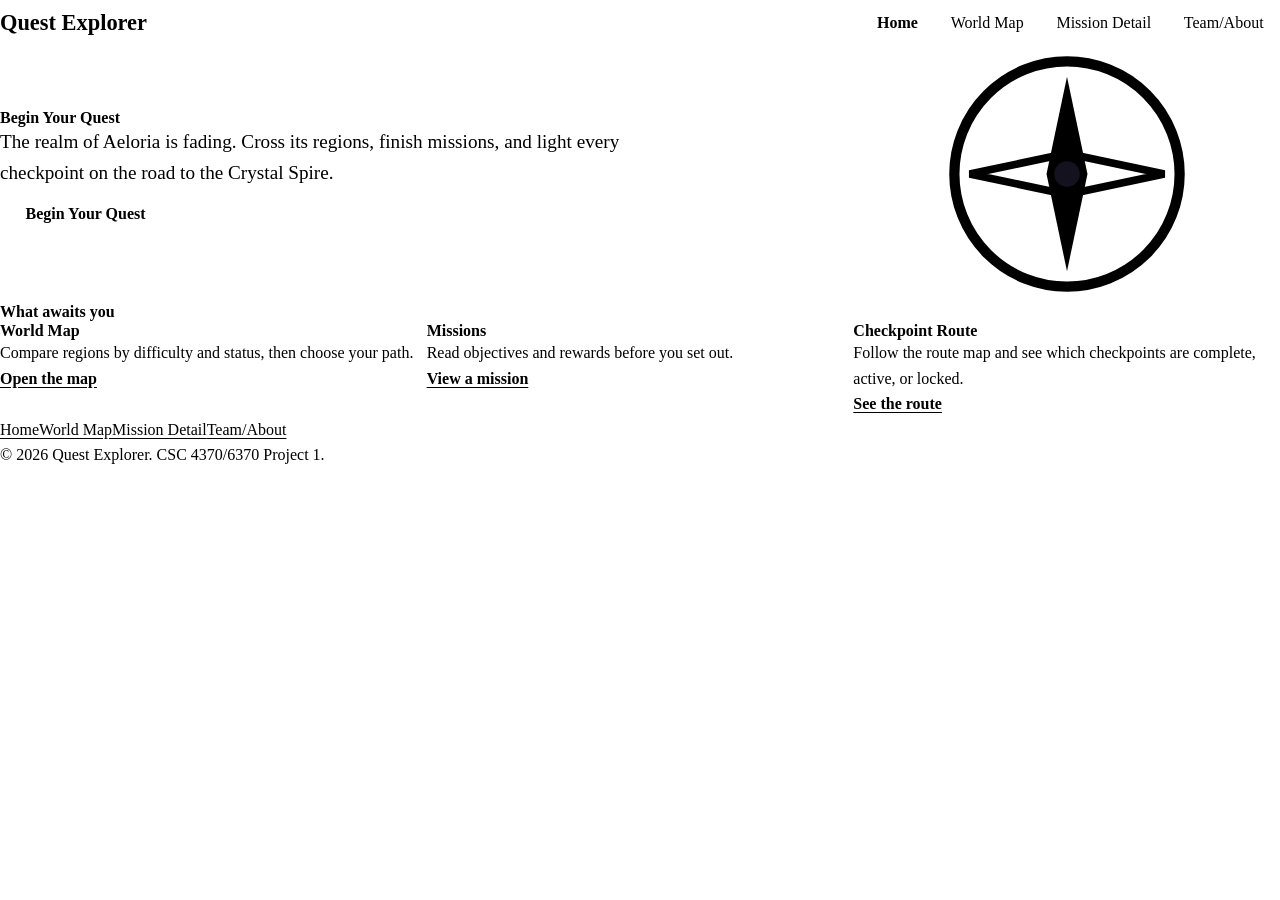
==== index.html @ b25cd07a "Add initial homepage structure to index.html file" ====
<!DOCTYPE html>
<html lang="en">
<head>
  <meta charset="utf-8">
  <meta name="viewport" content="width=device-width, initial-scale=1">
  <title>Quest Explorer | Home</title>
  <meta name="description" content="Quest Explorer is a fun adventure world you explore region by region.">
  <link rel="preconnect" href="https://fonts.googleapis.com">
  <link rel="preconnect" href="https://fonts.gstatic.com" crossorigin>
  <link href="https://fonts.googleapis.com/css2?family=Cinzel:wght@600;700&family=Inter:wght@400;600;700&display=swap" rel="stylesheet">
  <link rel="stylesheet" href="css/tokens.css">
  <link rel="stylesheet" href="css/base.css">
  <link rel="stylesheet" href="css/components.css">
  <link rel="stylesheet" href="css/layout.css">
  <link rel="stylesheet" href="css/motion.css">
</head>
<body>
  <a class="skip-link" href="#main">Skip to main content</a>

  <header class="site-header">
    <div class="container">
      <a class="brand" href="index.html">Quest Explorer</a>
      <nav aria-label="Main">
        <ul class="nav-list">
          <li><a href="index.html" aria-current="page">Home</a></li>
          <li><a href="map.html">World Map</a></li>
          <li><a href="mission.html">Mission Detail</a></li>
          <li><a href="about.html">Team/About</a></li>
        </ul>
      </nav>
    </div>
  </header>

  <main id="main">
    <section class="hero" aria-labelledby="hero-title">
      <div class="container">
        <div class="stack">
          <h1 id="hero-title">Begin Your Quest</h1>
          <p class="lead">The realm of Aeloria is fading. Cross its regions, finish missions, and light every checkpoint on the road to the Crystal Spire.</p>
          <a class="btn" href="map.html">Begin Your Quest</a>
        </div>
        <svg class="hero-emblem" viewBox="0 0 100 100" role="img" aria-label="Golden compass emblem">
          <circle cx="50" cy="50" r="44" fill="none" stroke="currentColor" stroke-width="4"/>
          <polygon points="50,12 58,50 50,88 42,50" fill="currentColor"/>
          <polygon points="12,50 50,42 88,50 50,58" fill="none" stroke="currentColor" stroke-width="3"/>
          <circle cx="50" cy="50" r="5" fill="#14121f"/>
        </svg>
      </div>
    </section>

    <section aria-labelledby="features-title">
      <div class="container">
        <h2 id="features-title">What awaits you</h2>
        <div class="features">
          <article class="card">
            <h3>World Map</h3>
            <p>Compare regions by difficulty and status, then choose your path.</p>
            <a class="card-link" href="map.html">Open the map</a>
          </article>
          <article class="card">
            <h3>Missions</h3>
            <p>Read objectives and rewards before you set out.</p>
            <a class="card-link" href="mission.html">View a mission</a>
          </article>
          <article class="card">
            <h3>Checkpoint Route</h3>
            <p>Follow the route map and see which checkpoints are complete, active, or locked.</p>
            <a class="card-link" href="mission.html#route">See the route</a>
          </article>
        </div>
      </div>
    </section>
  </main>

  <footer class="site-footer">
    <div class="container">
      <nav aria-label="Footer">
        <ul>
          <li><a href="index.html">Home</a></li>
          <li><a href="map.html">World Map</a></li>
          <li><a href="mission.html">Mission Detail</a></li>
          <li><a href="about.html">Team/About</a></li>
        </ul>
      </nav>
      <p>&copy; 2026 Quest Explorer. CSC 4370/6370 Project 1.</p>
    </div>
  </footer>
</body>
</html>
---- css/base.css ----
*, *::before, *::after { box-sizing: border-box; }

html { scroll-behavior: smooth; }

body {
  margin: 0;
  background: var(--bg);
  color: var(--text);
  font-family: var(--font-body);
  font-size: var(--fs-body);
  line-height: 1.6;
}

h1, h2, h3 {
  font-family: var(--font-display);
  line-height: 1.2;
  margin: 0 0 var(--space-2);
}
h1 { font-size: var(--fs-h1); color: var(--gold); }
h2 { font-size: var(--fs-h2); }
h3 { font-size: var(--fs-h3); }
p { margin: 0 0 var(--space-2); }
img, svg { max-width: 100%; height: auto; }

a { color: var(--teal); text-underline-offset: 3px; }

/* Visible focus for everything interactive */
:focus-visible {
  outline: 3px solid var(--gold);
  outline-offset: 3px;
}

/* Skip link */
.skip-link {
  position: absolute;
  left: var(--space-2);
  top: -5rem;
  background: var(--gold);
  color: var(--on-accent);
  padding: var(--space-1) var(--space-2);
  border-radius: 8px;
  font-weight: 700;
  z-index: 100;
}
.skip-link:focus { top: var(--space-1); }

.container {
  width: 100%;
  max-width: var(--maxw);
  margin-inline: auto;
  padding-inline: var(--space-2);
}
section { padding-block: var(--space-4); }
---- css/components.css ----
/* ===== HEADER / NAV ===== */
.site-header {
    background: var(--surface);
    border-bottom: 2px solid var(--line);
  }
  .site-header .container {
    display: flex;
    flex-wrap: wrap;
    align-items: center;
    justify-content: space-between;
    gap: var(--space-2);
    padding-block: var(--space-2);
  }
  .brand {
    font-family: var(--font-display);
    font-size: 1.4rem;
    font-weight: 700;
    color: var(--gold);
    text-decoration: none;
  }
  .nav-list {
    display: flex;
    flex-wrap: wrap;
    gap: var(--space-1);
    list-style: none;
    margin: 0;
    padding: 0;
  }
  .nav-list a {
    display: block;
    padding: 0.5rem 0.9rem;
    border-radius: 999px;
    color: var(--text);
    text-decoration: none;
    border: 2px solid transparent;
  }
  .nav-list a:hover { background: var(--surface-2); border-color: var(--line); }
  .nav-list a[aria-current="page"] {
    background: var(--gold);
    color: var(--on-accent);
    font-weight: 700;
  }
  
  /* ===== BUTTONS ===== */
  .btn {
    display: inline-block;
    padding: 0.8rem 1.6rem;
    border-radius: 999px;
    background: var(--gold);
    color: var(--on-accent);
    font-weight: 700;
    text-decoration: none;
    border: 2px solid var(--gold);
  }
  .btn:hover { background: var(--teal); border-color: var(--teal); }
  .btn-outline { background: transparent; color: var(--gold); }
  .btn-outline:hover { color: var(--on-accent); }
  
  /* ===== CARDS ===== */
  .card {
    background: var(--surface);
    border: 2px solid var(--line);
    border-radius: var(--radius);
    padding: var(--space-3);
  }
  .card h3 { margin-bottom: var(--space-1); }
  .card-link { display: inline-block; margin-top: var(--space-1); font-weight: 700; }
  
  /* ===== BADGES & STATUS (always icon + text, never color alone) ===== */
  .badge, .status {
    display: inline-block;
    padding: 0.15rem 0.7rem;
    border-radius: 999px;
    font-size: 0.85rem;
    font-weight: 700;
    border: 2px solid currentColor;
    margin-right: 0.4rem;
  }
  .badge-easy { color: var(--teal); }
  .badge-medium { color: var(--gold); }
  .badge-hard { color: var(--danger); }
  .status-complete { background: var(--teal); color: var(--on-accent); border-color: var(--teal); }
  .status-active { background: var(--gold); color: var(--on-accent); border-color: var(--gold); }
  .status-locked { background: transparent; color: var(--muted); border-style: dashed; }
  
  /* ===== TIMELINE (Adventure Pack route map) ===== */
  .timeline {
    position: relative;
    list-style: none;
    margin: 0;
    padding: 0 0 0 3rem;
  }
  .timeline::before {
    content: "";
    position: absolute;
    left: 1.1rem;
    top: 0.5rem;
    bottom: 0.5rem;
    width: 4px;
    border-radius: 2px;
    background: var(--line);
    transform-origin: top;
  }
  .checkpoint {
    position: relative;
    margin-bottom: var(--space-3);
    padding: var(--space-2);
    background: var(--surface);
    border: 2px solid var(--line);
    border-radius: var(--radius);
  }
  .checkpoint h3 { margin: 0.4rem 0; }
  .checkpoint p { margin: 0; color: var(--muted); }
  .marker {
    position: absolute;
    left: -3rem;
    top: 1rem;
    width: 2.4rem;
    height: 2.4rem;
    display: grid;
    place-items: center;
    border-radius: 50%;
    border: 3px solid var(--line);
    background: var(--bg);
    font-weight: 700;
  }
  .is-complete .marker { background: var(--teal); border-color: var(--teal); color: var(--on-accent); }
  .is-active { border-color: var(--gold); }
  .is-active .marker { background: var(--gold); border-color: var(--gold); color: var(--on-accent); }
  .is-locked { opacity: 0.85; border-style: dashed; }
  
  /* ===== FOOTER ===== */
  .site-footer {
    background: var(--surface);
    border-top: 2px solid var(--line);
    padding-block: var(--space-3);
    margin-top: var(--space-4);
  }
  .site-footer ul { list-style: none; display: flex; flex-wrap: wrap; gap: var(--space-2); padding: 0; margin: 0 0 var(--space-1); }
  .site-footer p { color: var(--muted); margin: 0; }
---- css/layout.css ----
/* Mobile-first. Breakpoints: 480, 700, 1024 */

/* ===== SHARED ===== */
.lead { font-size: 1.2rem; color: var(--muted); max-width: 40rem; }
.stack > * + * { margin-top: var(--space-2); }

/* ===== HOME ===== */
.hero .container {
  display: grid;
  gap: var(--space-4);
  align-items: center;
}
.hero-emblem { width: 10rem; justify-self: center; color: var(--gold); }
.features { display: grid; gap: var(--space-3); }

/* ===== MAP ===== */
.map-grid { display: grid; gap: var(--space-3); grid-template-columns: 1fr; }
.region-meta { display: flex; flex-wrap: wrap; gap: 0.4rem; margin-bottom: var(--space-1); }

/* ===== MISSION ===== */
.mission-layout { display: grid; gap: var(--space-4); }
.mission-links { display: flex; flex-wrap: wrap; gap: var(--space-2); margin-top: var(--space-3); }

/* ===== ABOUT ===== */
.team-grid { display: grid; gap: var(--space-3); }

@media (min-width: 480px) {
  .hero-emblem { width: 12rem; }
}

@media (min-width: 700px) {
  .hero .container { grid-template-columns: 2fr 1fr; }
  .features { grid-template-columns: repeat(3, 1fr); }
  .map-grid { grid-template-columns: repeat(2, 1fr); }
  .team-grid { grid-template-columns: repeat(2, 1fr); }
}

@media (min-width: 1024px) {
  .map-grid { grid-template-columns: repeat(3, 1fr); }
  .mission-layout { grid-template-columns: 1fr 1.4fr; align-items: start; }
  .hero-emblem { width: 16rem; }
}
---- css/motion.css ----
/* ===== TRANSITIONS (always on, tiny and safe) ===== */
.card, .btn, .nav-list a, .checkpoint {
    transition: transform var(--speed) var(--ease),
                box-shadow var(--speed) var(--ease),
                background-color var(--speed) var(--ease),
                border-color var(--speed) var(--ease),
                color var(--speed) var(--ease);
  }
  
  /* ===== TRANSFORMS (not top/margin, so the layout never shifts) ===== */
  .card:hover, .card:focus-within { transform: translateY(-6px) scale(1.02); box-shadow: 0 12px 24px rgba(0, 0, 0, 0.45); }
  .btn:hover, .btn:focus-visible { transform: translateY(-2px); }
  .badge { transition: transform var(--speed) var(--ease); }
  .badge:hover { transform: rotate(-6deg); }
  .hero-emblem { transition: transform var(--speed) var(--ease); }
  .hero-emblem:hover { transform: rotate(15deg); }
  
  /* ===== KEYFRAME ANIMATIONS (only when the user allows motion) ===== */
  @media (prefers-reduced-motion: no-preference) {
    /* 1. Route progress: the checkpoint line draws downward */
    .timeline::before { animation: route-draw 1.6s var(--ease) both; }
    @keyframes route-draw {
      from { transform: scaleY(0); }
      to { transform: scaleY(1); }
    }
  
    /* 2. Active checkpoint pulse */
    .is-active .marker { animation: pulse 2s ease-in-out infinite; }
    @keyframes pulse {
      0%, 100% { transform: scale(1); }
      50% { transform: scale(1.18); }
    }
  
    /* 3. Hero emblem float */
    .hero-emblem { animation: float 6s ease-in-out infinite; }
    @keyframes float {
      0%, 100% { transform: translateY(0); }
      50% { transform: translateY(-10px); }
    }
  }
  
  /* ===== REDUCED MOTION: static fallback ===== */
  @media (prefers-reduced-motion: reduce) {
    html { scroll-behavior: auto; }
    *, *::before, *::after {
      animation: none !important;
      transition-duration: 0.01ms !important;
    }
    .card:hover, .card:focus-within, .btn:hover, .badge:hover, .hero-emblem:hover { transform: none; }
  }
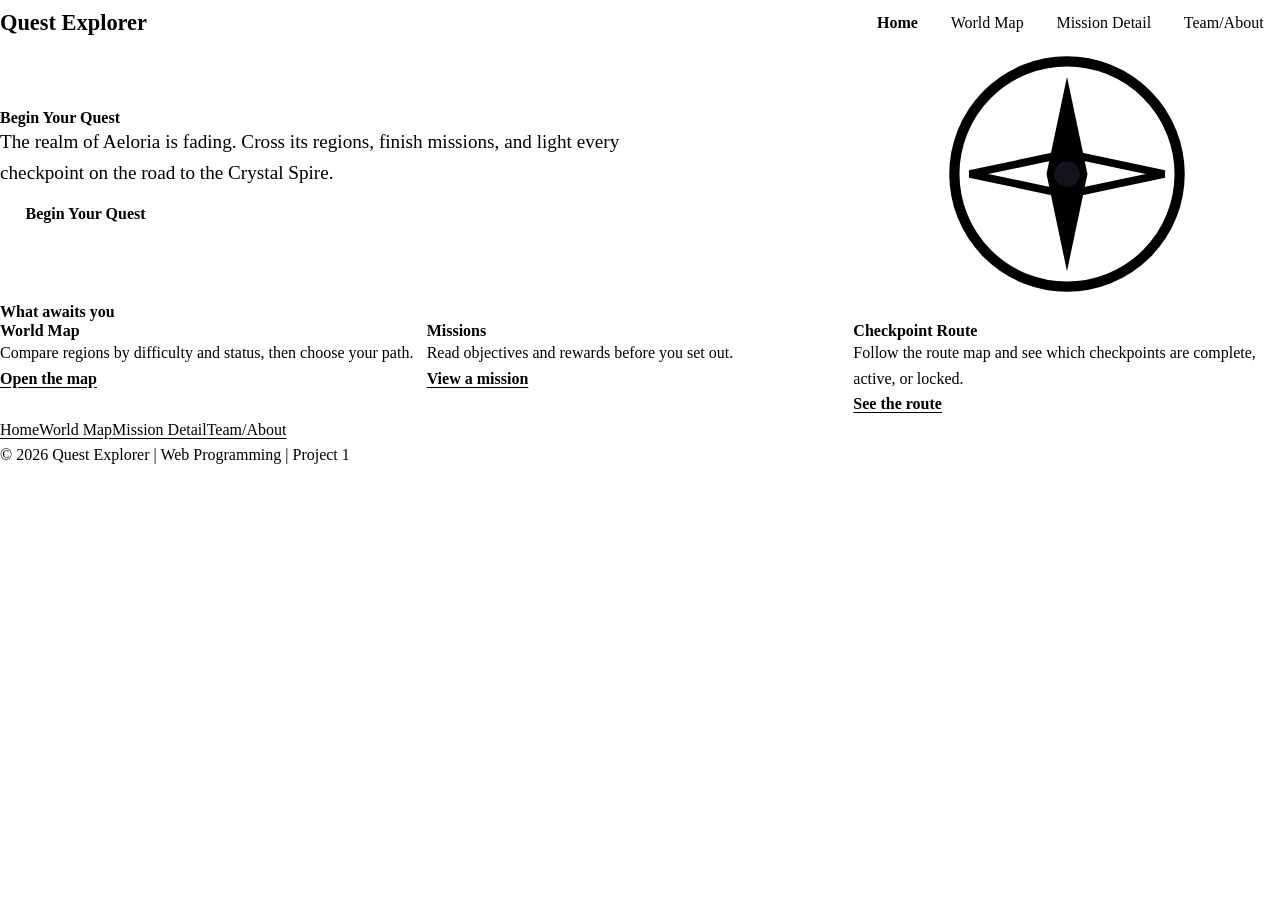
==== commit 625fc0c7: "Add about page with team details, project story, design decisions, and tools used; update footer tex" ====
--- a/index.html
+++ b/index.html
@@ -82,7 +82,7 @@
           <li><a href="about.html">Team/About</a></li>
         </ul>
       </nav>
-      <p>&copy; 2026 Quest Explorer. CSC 4370/6370 Project 1.</p>
+      <p>&copy; 2026 Quest Explorer | Web Programming | Project 1</p>
     </div>
   </footer>
 </body>
